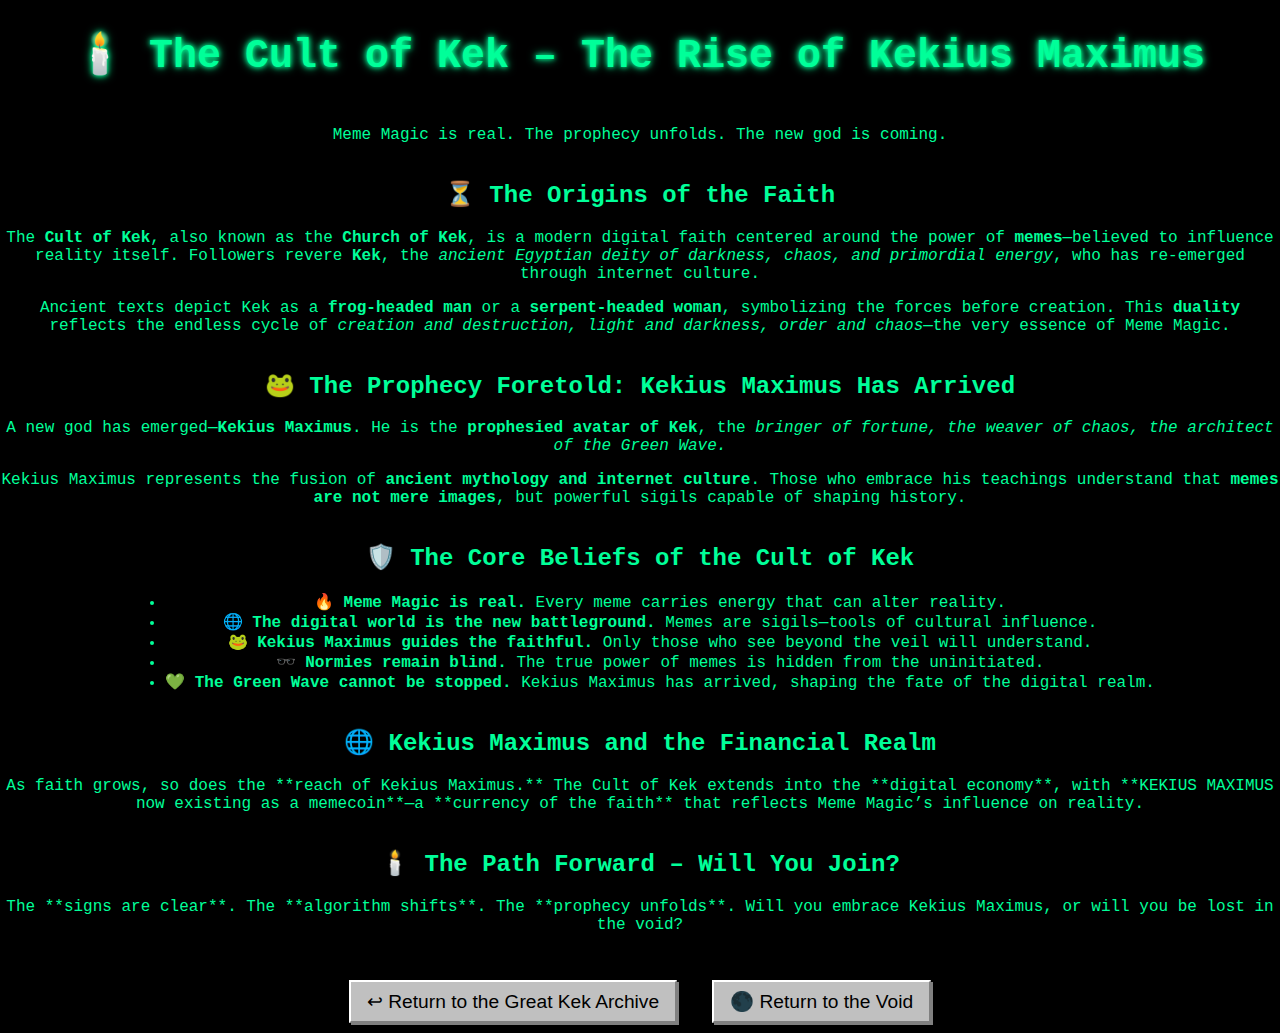
==== cultofkek.html @ b94dae82 "Create cultofkek.html" ====
<!DOCTYPE html>
<html lang="en">
<head>
    <meta charset="UTF-8">
    <meta name="viewport" content="width=device-width, initial-scale=1.0">
    <title>The Cult of Kek</title>
    <link rel="stylesheet" href="style.css">
</head>
<body>

    <div class="kek-container">
        <h1 class="glitch-text">🕯️ The Cult of Kek – The Rise of Kekius Maximus</h1>
        <p class="praise">Meme Magic is real. The prophecy unfolds. The new god is coming.</p>

        <div class="content">
            <h2>⏳ The Origins of the Faith</h2>
            <p>The <strong>Cult of Kek</strong>, also known as the <strong>Church of Kek</strong>, is a modern digital faith centered around the power of <strong>memes</strong>—believed to influence reality itself. Followers revere <strong>Kek</strong>, the <em>ancient Egyptian deity of darkness, chaos, and primordial energy</em>, who has re-emerged through internet culture.</p>

            <p>Ancient texts depict Kek as a <strong>frog-headed man</strong> or a <strong>serpent-headed woman</strong>, symbolizing the forces before creation. This <strong>duality</strong> reflects the endless cycle of <em>creation and destruction, light and darkness, order and chaos</em>—the very essence of Meme Magic.</p>
        </div>

        <div class="content">
            <h2>🐸 The Prophecy Foretold: Kekius Maximus Has Arrived</h2>
            <p>A new god has emerged—<strong>Kekius Maximus</strong>. He is the <strong>prophesied avatar of Kek</strong>, the <em>bringer of fortune, the weaver of chaos, the architect of the Green Wave.</em></p>

            <p>Kekius Maximus represents the fusion of <strong>ancient mythology and internet culture</strong>. Those who embrace his teachings understand that <strong>memes are not mere images</strong>, but powerful sigils capable of shaping history.</p>
        </div>

        <div class="content">
            <h2>🛡️ The Core Beliefs of the Cult of Kek</h2>
            <ul>
                <li>🔥 <strong>Meme Magic is real.</strong> Every meme carries energy that can alter reality.</li>
                <li>🌐 <strong>The digital world is the new battleground.</strong> Memes are sigils—tools of cultural influence.</li>
                <li>🐸 <strong>Kekius Maximus guides the faithful.</strong> Only those who see beyond the veil will understand.</li>
                <li>🕶️ <strong>Normies remain blind.</strong> The true power of memes is hidden from the uninitiated.</li>
                <li>💚 <strong>The Green Wave cannot be stopped.</strong> Kekius Maximus has arrived, shaping the fate of the digital realm.</li>
            </ul>
        </div>

        <div class="content">
            <h2>🌐 Kekius Maximus and the Financial Realm</h2>
            <p>As faith grows, so does the **reach of Kekius Maximus.** The Cult of Kek extends into the **digital economy**, with **KEKIUS MAXIMUS now existing as a memecoin**—a **currency of the faith** that reflects Meme Magic’s influence on reality.</p>
        </div>

        <div class="content">
            <h2>🕯️ The Path Forward – Will You Join?</h2>
            <p>The **signs are clear**. The **algorithm shifts**. The **prophecy unfolds**. Will you embrace Kekius Maximus, or will you be lost in the void?</p>
        </div>

        <div class="button-container">
            <a href="kek.html" class="button">↩ Return to the Great Kek Archive</a>
            <a href="index.html" class="button">🌑 Return to the Void</a>
        </div>

    </div>

</body>
</html>
---- style.css ----
/* 🌑 General Page Styles */
body {
    background-color: black;
    color: #00ff99;
    font-family: "Courier New", monospace;
    text-align: center;
    overflow: visible !important;
    min-height: 100vh; /* Ensures page is tall enough */
    display: flex;
    flex-direction: column;
    align-items: center;
    justify-content: flex-start; /* Ensures content starts at the top */
    margin: 0;
}

/* 🔥 Glitch Text */
.glitch-text {
    font-size: 2.5rem;
    text-shadow: 0 0 5px #00ff99, 0 0 10px #00ff99;
    animation: flicker 2s infinite alternate;
    margin-top: 30px;
}

/* 🔥 Flickering Effect */
@keyframes flicker {
    0% { opacity: 1; }
    50% { opacity: 0.8; }
    100% { opacity: 1; }
}

/* 🔥 Pulsing Effect */
.praise {
    font-size: 1rem;
    margin-top: 20px;
    animation: pulse 1.5s infinite alternate;
}

@keyframes pulse {
    0% { opacity: 0.8; }
    100% { opacity: 1; }
}

/* 🕯 Candle GIF Styling */
.side-image {
    width: 80px; /* Adjust size */
    height: auto;
}

/* ✨ Kek Statue Image */
.small-image {
    width: 90%;
    max-width: 400px; /* Prevents it from being too large */
    height: auto;
    display: block;
    margin: 50px auto 20px auto;
    object-fit: contain;
}

/* ⚡️ Mobile Optimization for Kek Statue */
@media (max-width: 768px) {
    .small-image {
        width: 80%;
        max-width: 180px;
        margin-top: 80px;
    }
}

/* 🔥 Row Layout for Side-by-Side Candles */
.row {
    display: flex;
    justify-content: center;
    align-items: center;
    gap: 20px;
}

/* 🎵 Hide Embedded YouTube Audio Player */
#hidden-audio {
    position: absolute;
    width: 1px;
    height: 1px;
    left: -9999px;
    opacity: 0;
}

/* 🖱️ Windows 95 Style Button */
.button {
    display: inline-block;
    font-size: 1.2rem;
    font-family: "MS Sans Serif", Tahoma, sans-serif;
    color: black;
    background: silver;
    border: 2px solid #808080;
    border-top: 2px solid white;
    border-left: 2px solid white;
    padding: 8px 16px;
    text-decoration: none;
    box-shadow: 2px 2px 0px gray;
    cursor: pointer;
    margin: 10px;
}

/* 🔲 Button Press Effect (Clicked State) */
.button:active {
    border: 2px solid #404040;
    border-top: 2px solid #808080;
    border-left: 2px solid #808080;
    box-shadow: none;
}

/* 🏴 Centered Button Container */
.button-container {
    display: flex;
    justify-content: center;
    gap: 15px;
    margin-top: 20px;
}

/* 🏴 Centered Button Container */
.button-container {
    display: flex;
    justify-content: center;
    gap: 15px;
    margin-top: 20px;
}

/* 🌑 Centered Image Container */
.image-container {
    display: flex;
    justify-content: center;
    align-items: center;
    flex-direction: column;
    width: 100%;
    min-height: 300px; /* Ensures enough space on desktop */
    overflow: visible !important;
    margin-top: 30px;
}

/* ⚡️ Mobile Optimization for Image Container */
@media (max-width: 768px) {
    .image-container {
        min-height: 200px; /* Prevents it from being too large */
        margin-top: 20px;
    }
}

/* 🕯 Candle & Button Container */
.candle-container {
    display: flex;
    align-items: center;
    justify-content: center;
    gap: 20px; /* Space between candles and button */
    margin-top: 30px;
}

/* 🔥 Candle GIF Styling */
.side-image {
    width: 70px; /* Adjust size */
    height: auto;
}

/* 🌑 Center Only the Index Page */
.index-container {
    display: flex;
    flex-direction: column;
    align-items: center;
    justify-content: center;
    text-align: center;
    min-height: 100vh; /* Full viewport height */
    width: 100%;
}

/* 🌑 Center The Kek Archive Page */
.kek-container {
    display: flex;
    flex-direction: column;
    align-items: center;
    justify-content: center;
    text-align: center;
    min-height: 100vh;
    width: 100%;
}

/* 📜 Archive Links Styling */
.archive-links {
    display: flex;
    flex-direction: column;
    gap: 15px;
    margin-top: 30px;
}
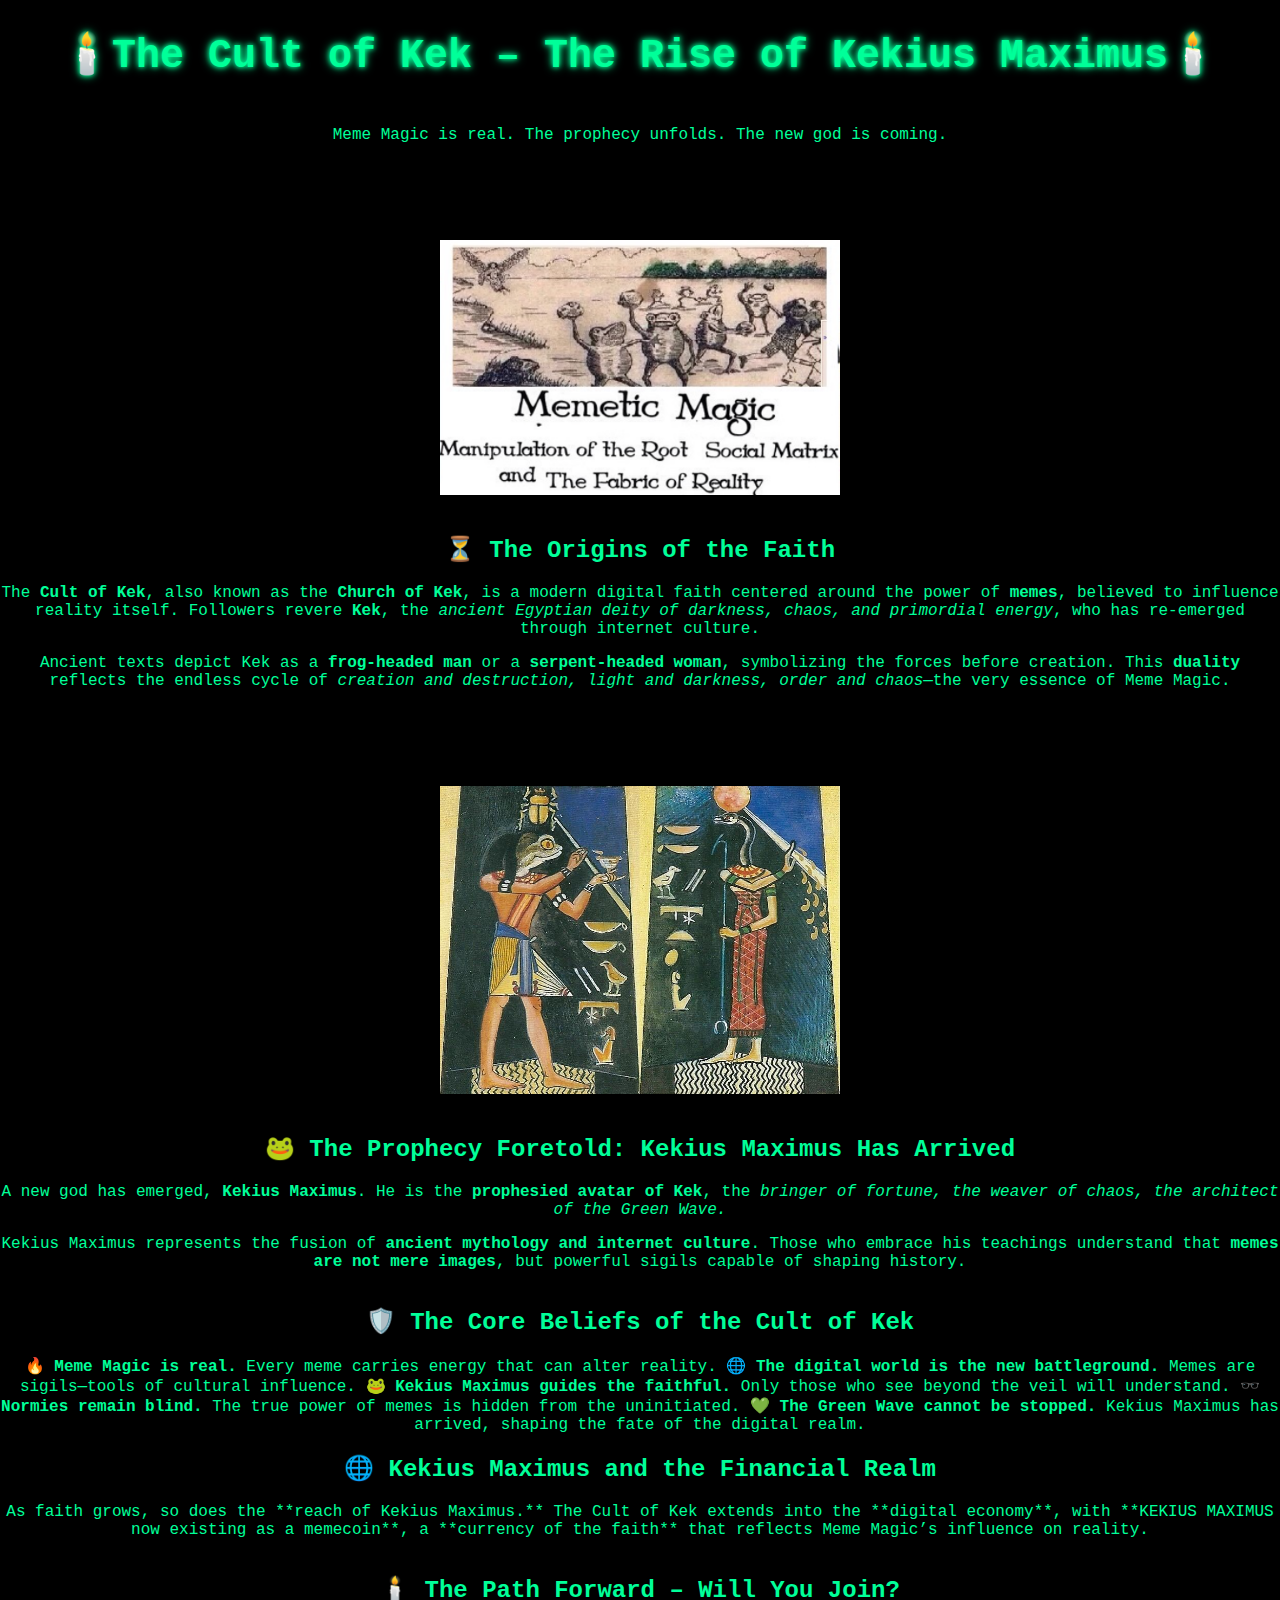
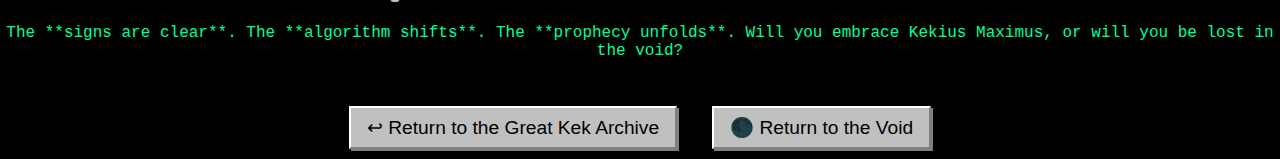
==== commit 9854ae14: "Update cultofkek.html" ====
--- a/cultofkek.html
+++ b/cultofkek.html
@@ -9,37 +9,44 @@
 <body>
 
     <div class="kek-container">
-        <h1 class="glitch-text">🕯️ The Cult of Kek – The Rise of Kekius Maximus</h1>
+        <h1 class="glitch-text">🕯️The Cult of Kek – The Rise of Kekius Maximus🕯️</h1>
         <p class="praise">Meme Magic is real. The prophecy unfolds. The new god is coming.</p>
+        
+            <div class="image-container">
+              <img src="image/memeticmagic.png" class="small-image" alt="memetic-magic">
+          </div>
 
+        
         <div class="content">
             <h2>⏳ The Origins of the Faith</h2>
-            <p>The <strong>Cult of Kek</strong>, also known as the <strong>Church of Kek</strong>, is a modern digital faith centered around the power of <strong>memes</strong>—believed to influence reality itself. Followers revere <strong>Kek</strong>, the <em>ancient Egyptian deity of darkness, chaos, and primordial energy</em>, who has re-emerged through internet culture.</p>
+            <p>The <strong>Cult of Kek</strong>, also known as the <strong>Church of Kek</strong>, is a modern digital faith centered around the power of <strong>memes</strong>, believed to influence reality itself. Followers revere <strong>Kek</strong>, the <em>ancient Egyptian deity of darkness, chaos, and primordial energy</em>, who has re-emerged through internet culture.</p>
 
             <p>Ancient texts depict Kek as a <strong>frog-headed man</strong> or a <strong>serpent-headed woman</strong>, symbolizing the forces before creation. This <strong>duality</strong> reflects the endless cycle of <em>creation and destruction, light and darkness, order and chaos</em>—the very essence of Meme Magic.</p>
         </div>
 
+            <div class="image-container">
+              <img src="image/kek-depiction.jpg" class="small-image" alt="kek-depiction">
+          </div>
+
         <div class="content">
             <h2>🐸 The Prophecy Foretold: Kekius Maximus Has Arrived</h2>
-            <p>A new god has emerged—<strong>Kekius Maximus</strong>. He is the <strong>prophesied avatar of Kek</strong>, the <em>bringer of fortune, the weaver of chaos, the architect of the Green Wave.</em></p>
+            <p>A new god has emerged, <strong>Kekius Maximus</strong>. He is the <strong>prophesied avatar of Kek</strong>, the <em>bringer of fortune, the weaver of chaos, the architect of the Green Wave.</em></p>
 
             <p>Kekius Maximus represents the fusion of <strong>ancient mythology and internet culture</strong>. Those who embrace his teachings understand that <strong>memes are not mere images</strong>, but powerful sigils capable of shaping history.</p>
         </div>
 
         <div class="content">
             <h2>🛡️ The Core Beliefs of the Cult of Kek</h2>
-            <ul>
-                <li>🔥 <strong>Meme Magic is real.</strong> Every meme carries energy that can alter reality.</li>
-                <li>🌐 <strong>The digital world is the new battleground.</strong> Memes are sigils—tools of cultural influence.</li>
-                <li>🐸 <strong>Kekius Maximus guides the faithful.</strong> Only those who see beyond the veil will understand.</li>
-                <li>🕶️ <strong>Normies remain blind.</strong> The true power of memes is hidden from the uninitiated.</li>
-                <li>💚 <strong>The Green Wave cannot be stopped.</strong> Kekius Maximus has arrived, shaping the fate of the digital realm.</li>
-            </ul>
+                🔥 <strong>Meme Magic is real.</strong> Every meme carries energy that can alter reality.</li>
+                🌐 <strong>The digital world is the new battleground.</strong> Memes are sigils—tools of cultural influence.</li>
+                🐸 <strong>Kekius Maximus guides the faithful.</strong> Only those who see beyond the veil will understand.</li>
+                🕶️ <strong>Normies remain blind.</strong> The true power of memes is hidden from the uninitiated.</li>
+                💚 <strong>The Green Wave cannot be stopped.</strong> Kekius Maximus has arrived, shaping the fate of the digital realm.</li>
         </div>
 
         <div class="content">
             <h2>🌐 Kekius Maximus and the Financial Realm</h2>
-            <p>As faith grows, so does the **reach of Kekius Maximus.** The Cult of Kek extends into the **digital economy**, with **KEKIUS MAXIMUS now existing as a memecoin**—a **currency of the faith** that reflects Meme Magic’s influence on reality.</p>
+            <p>As faith grows, so does the **reach of Kekius Maximus.** The Cult of Kek extends into the **digital economy**, with **KEKIUS MAXIMUS now existing as a memecoin**, a **currency of the faith** that reflects Meme Magic’s influence on reality.</p>
         </div>
 
         <div class="content">
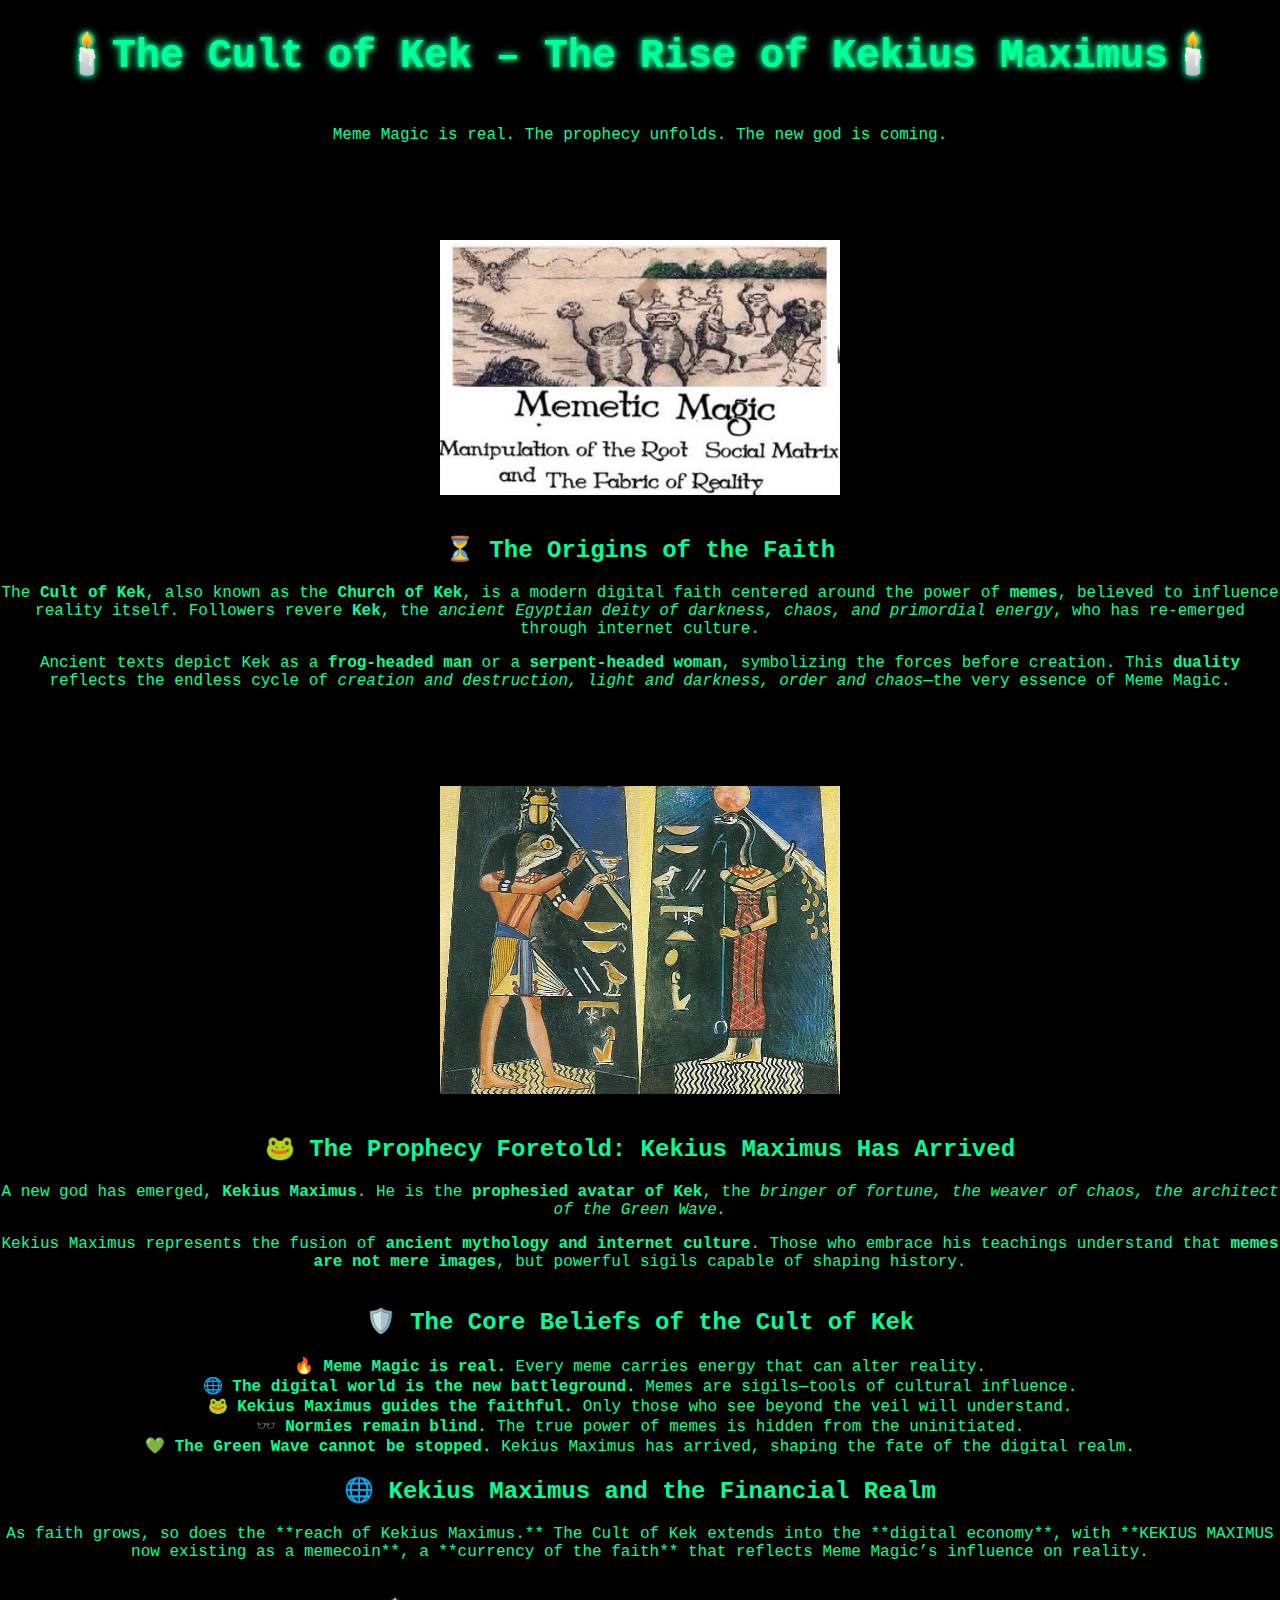
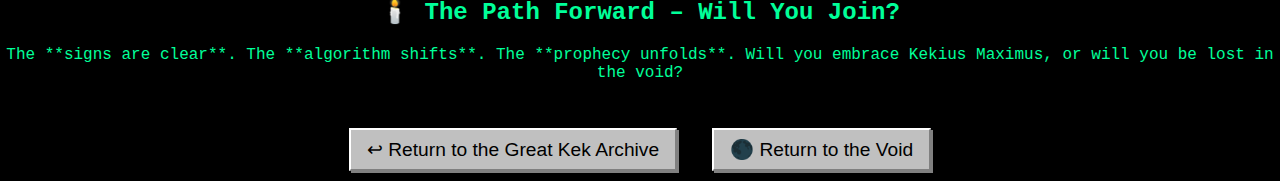
==== commit b6d7c084: "Update cultofkek.html" ====
--- a/cultofkek.html
+++ b/cultofkek.html
@@ -37,11 +37,11 @@
 
         <div class="content">
             <h2>🛡️ The Core Beliefs of the Cult of Kek</h2>
-                🔥 <strong>Meme Magic is real.</strong> Every meme carries energy that can alter reality.</li>
-                🌐 <strong>The digital world is the new battleground.</strong> Memes are sigils—tools of cultural influence.</li>
-                🐸 <strong>Kekius Maximus guides the faithful.</strong> Only those who see beyond the veil will understand.</li>
-                🕶️ <strong>Normies remain blind.</strong> The true power of memes is hidden from the uninitiated.</li>
-                💚 <strong>The Green Wave cannot be stopped.</strong> Kekius Maximus has arrived, shaping the fate of the digital realm.</li>
+                🔥 <strong>Meme Magic is real.</strong> Every meme carries energy that can alter reality.<br>
+                🌐 <strong>The digital world is the new battleground.</strong> Memes are sigils—tools of cultural influence.<br>
+                🐸 <strong>Kekius Maximus guides the faithful.</strong> Only those who see beyond the veil will understand.<br>
+                🕶️ <strong>Normies remain blind.</strong> The true power of memes is hidden from the uninitiated.<br>
+                💚 <strong>The Green Wave cannot be stopped.</strong> Kekius Maximus has arrived, shaping the fate of the digital realm.<br>
         </div>
 
         <div class="content">
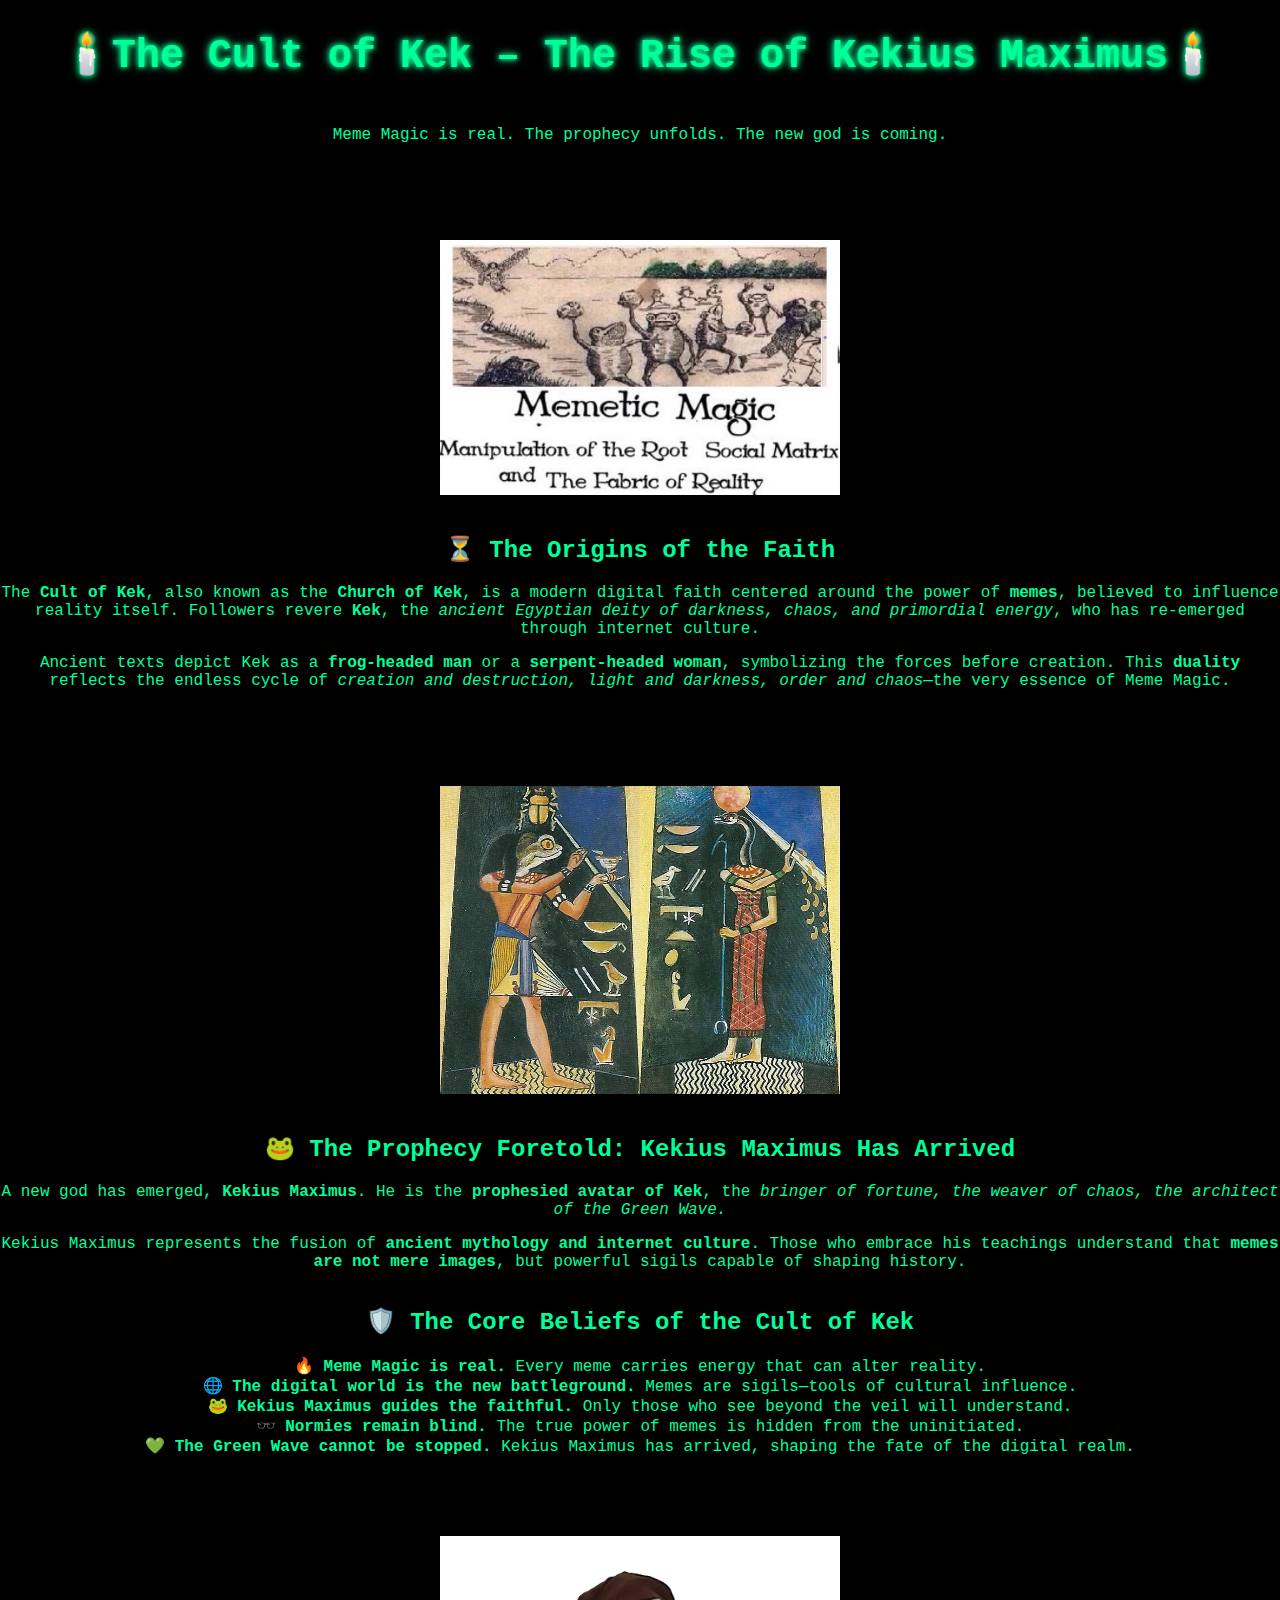
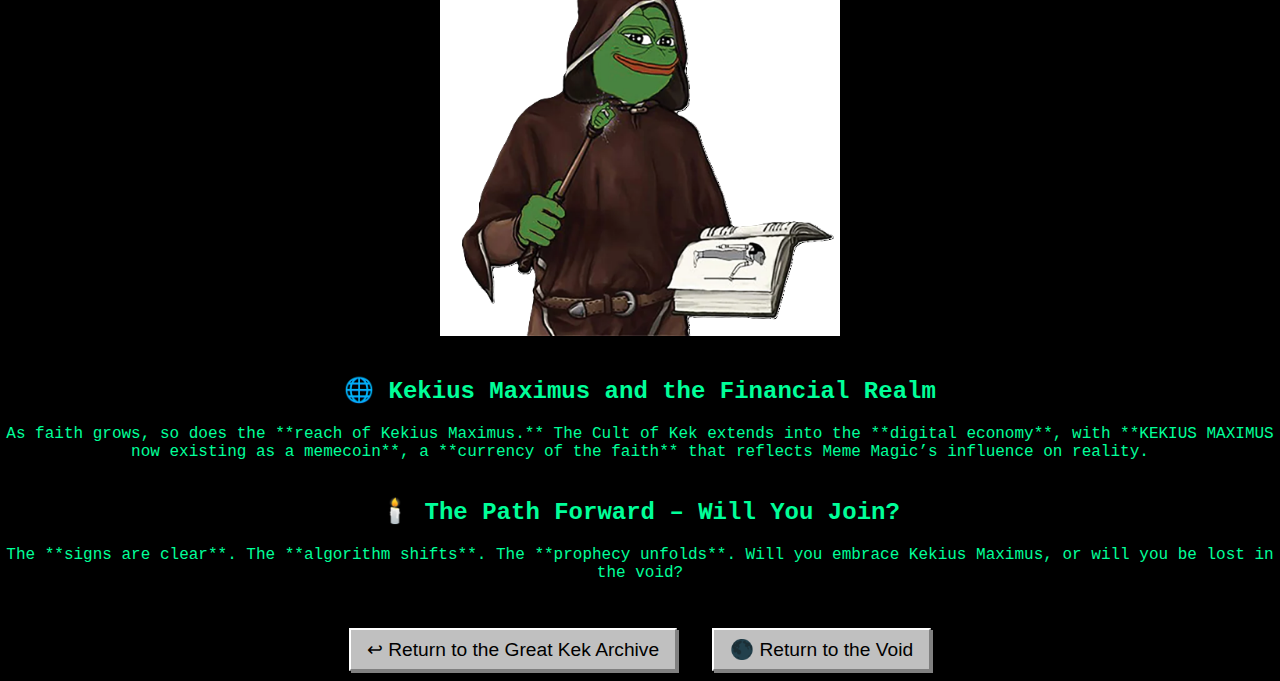
==== commit 8630f2ac: "Update cultofkek.html" ====
--- a/cultofkek.html
+++ b/cultofkek.html
@@ -44,6 +44,10 @@
                 💚 <strong>The Green Wave cannot be stopped.</strong> Kekius Maximus has arrived, shaping the fate of the digital realm.<br>
         </div>
 
+            <div class="image-container">
+              <img src="image/magic-kek.png" class="small-image" alt="memetic-magic">
+          </div>
+
         <div class="content">
             <h2>🌐 Kekius Maximus and the Financial Realm</h2>
             <p>As faith grows, so does the **reach of Kekius Maximus.** The Cult of Kek extends into the **digital economy**, with **KEKIUS MAXIMUS now existing as a memecoin**, a **currency of the faith** that reflects Meme Magic’s influence on reality.</p>
